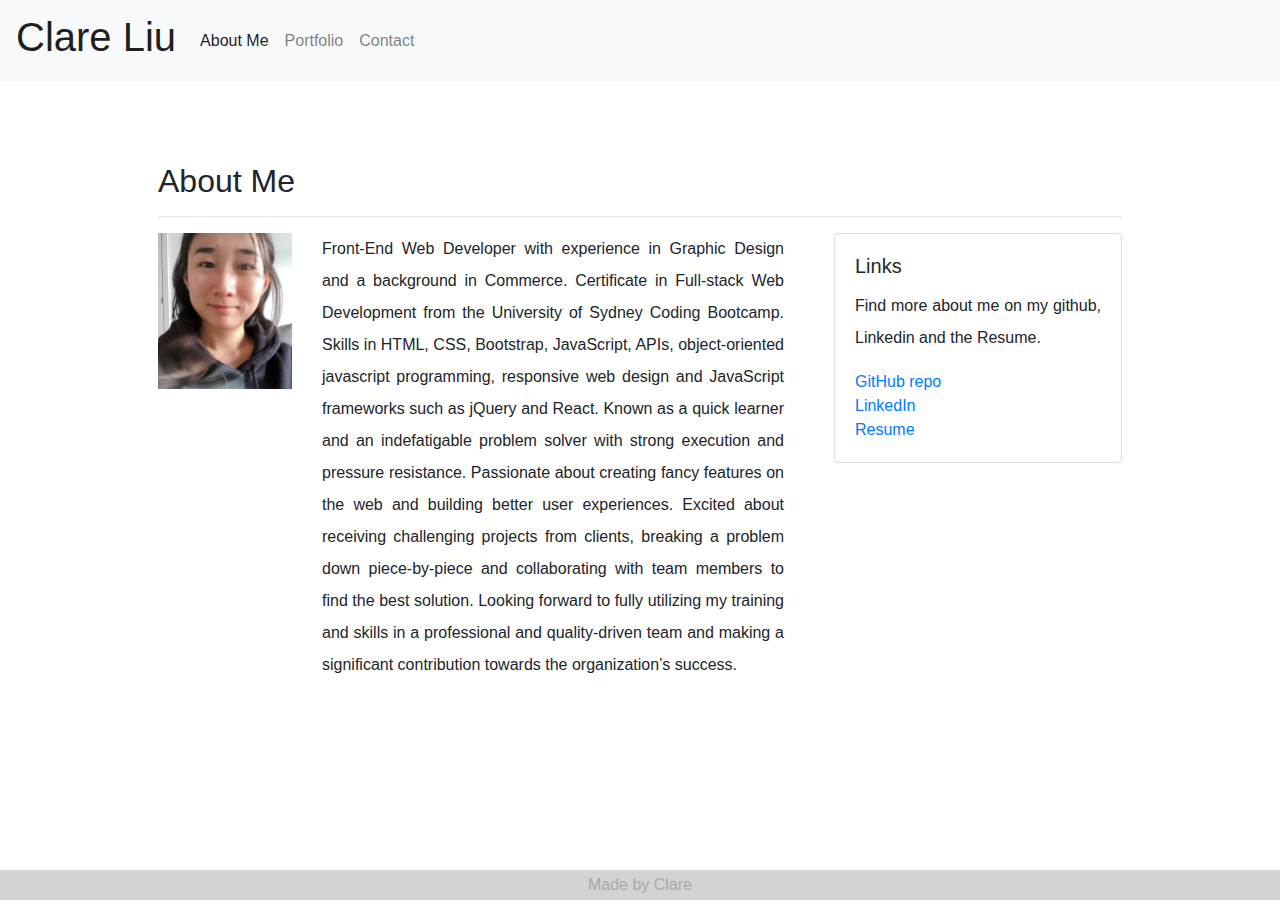
==== public/index.html @ 46d340cf "update" ====
<!DOCTYPE html>
<html lang="en">
    <head>
      <meta charset="UTF-8">
      <meta name="viewport" content="width=device-width, initial-scale=1, minimum-scale=1" />

      <title>Clare Liu</title>

      <link rel="stylesheet" href="style.css" type="text/css" />
      <link href="https://fonts.googleapis.com/css?family=Anton&display=swap" rel="stylesheet">
      <link rel="stylesheet" href="https://maxcdn.bootstrapcdn.com/bootstrap/4.0.0/css/bootstrap.min.css">
      <link rel="stylesheet" href="https://stackpath.bootstrapcdn.com/font-awesome/4.7.0/css/font-awesome.min.css">
      <script src="https://maxcdn.bootstrapcdn.com/bootstrap/4.0.0/js/bootstrap.min.js"></script>
    </head>  
    <body>
      <nav class="navbar navbar-expand-lg navbar-light bg-light">
          <a class="navbar-brand" href="index.html">
              <h1>Clare Liu</h1>
          </a>
          <button class="navbar-toggler" type="button" data-toggle="collapse" data-target="#navbarNav" aria-controls="navbarNav" aria-expanded="false" aria-label="Toggle navigation">
            <span class="navbar-toggler-icon"></span>
          </button>
          <div class="collapse navbar-collapse" id="navbarNav">
            <ul class="navbar-nav">
              <li class="nav-item active">
                <a class="nav-link" href="index.html">About Me<span class="sr-only">(current)</span></a>
              </li>
              <li class="nav-item portfolio">
                <a class="nav-link" href="portfolio.html">Portfolio</a>
              </li>
              <li class="nav-item">
                <a class="nav-link" href="contact.html">Contact</a>
              </li>
            </ul>
          </div>
      </nav>
      <div class="main-container">
        <h2>About Me</h2>
        <hr>
        <div class="sub-container">
          <div class="desc">
            <div class="row">
              <div class="col-md-3">
                <img src="asset/photo.jpeg" alt="picture">
              </div>
              <div class="col-md-9">
                <p>Front-End Web Developer with experience in Graphic Design and a background in Commerce. Certificate in Full-stack Web Development from the University of Sydney Coding Bootcamp. Skills in HTML, CSS, Bootstrap, JavaScript, APIs, object-oriented javascript programming, responsive web design and JavaScript frameworks such as jQuery and React. Known as a quick learner and an indefatigable problem solver with strong execution and pressure resistance. Passionate about creating fancy features on the web and building better user experiences. Excited about receiving challenging projects from clients, breaking a problem down piece-by-piece and collaborating with team members to find the best solution. Looking forward to fully utilizing my training and skills in a professional and quality-driven team and making a significant contribution towards the organization’s success.</p>
              </div>
            </div>
            
    
          </div>
          <div class="link">
            <div class="card" style="width: 18rem;">
              <div class="card-body">
                <h5 class="card-title">Links</h5>
                <p class="card-text">Find more about me on my github, Linkedin and the Resume.</p>
                <a href="https://github.com/cuicuiaaa" class="card-link">GitHub repo</a>
                <br>
                <a href="www.linkedin.com/in/yiling-liu-cuicuiaaa0307/" class="card-link">LinkedIn</a>
                <br>
                <a href="https://github.com/cuicuiaaa/myWebsite/raw/master/Yiling%20Liu%20Resume.pdf" class="card-link">Resume</a>
              </div>
            </div>
          </div>
        </div>
        
        
      </div>
      

      <footer>Made by Clare</footer>

      <script src="https://code.jquery.com/jquery-3.1.1.min.js"></script>
      <script src="https://cdn.jsdelivr.net/npm/popper.js@1.16.0/dist/umd/popper.min.js" integrity="sha384-Q6E9RHvbIyZFJoft+2mJbHaEWldlvI9IOYy5n3zV9zzTtmI3UksdQRVvoxMfooAo" crossorigin="anonymous"></script>
      <script src="https://stackpath.bootstrapcdn.com/bootstrap/4.4.1/js/bootstrap.min.js" integrity="sha384-wfSDF2E50Y2D1uUdj0O3uMBJnjuUD4Ih7YwaYd1iqfktj0Uod8GCExl3Og8ifwB6" crossorigin="anonymous"></script>
      
      <script type="text/javascript">
        $(".portfolio").on("click", function() {
          console.log("hey");
          // window.location.href = "http://localhost:8080/portfolio"
          $.ajax({ url: "/portfolio", method: "GET" }).then(function() {
            console.log("hey");
          });
        })
        
        
      </script>
    </body>
</html>
---- public/style.css ----
body {
    background-color: gray;
}

h1,
h2 {
    font-family: 'Anton';
}

.nav-link {
    color: gray;
}

.main-container {
    width: 80%;
    margin: 50px auto;
    padding: 30px;
    background-color: white;
}

.sub-container {
    width: 100%;
    display: flex;
    flex-direction: row;
    align-items: flex-start;
}

.desc {
    margin-right: 50px;
}

img {
    width: 100%;
    margin-right: 20px;
}

p {
    line-height: 2em;
    text-align: justify;
}

footer {
    background-color: lightgray;
    width: 100%;
    padding: 3px;
    color: darkgray;
    text-align: center;
    position: fixed;
    bottom: 0;
}

@media only screen and (max-width: 600px) {
    img {
        width: 100%;
        margin-bottom: 20px;
    }
  }
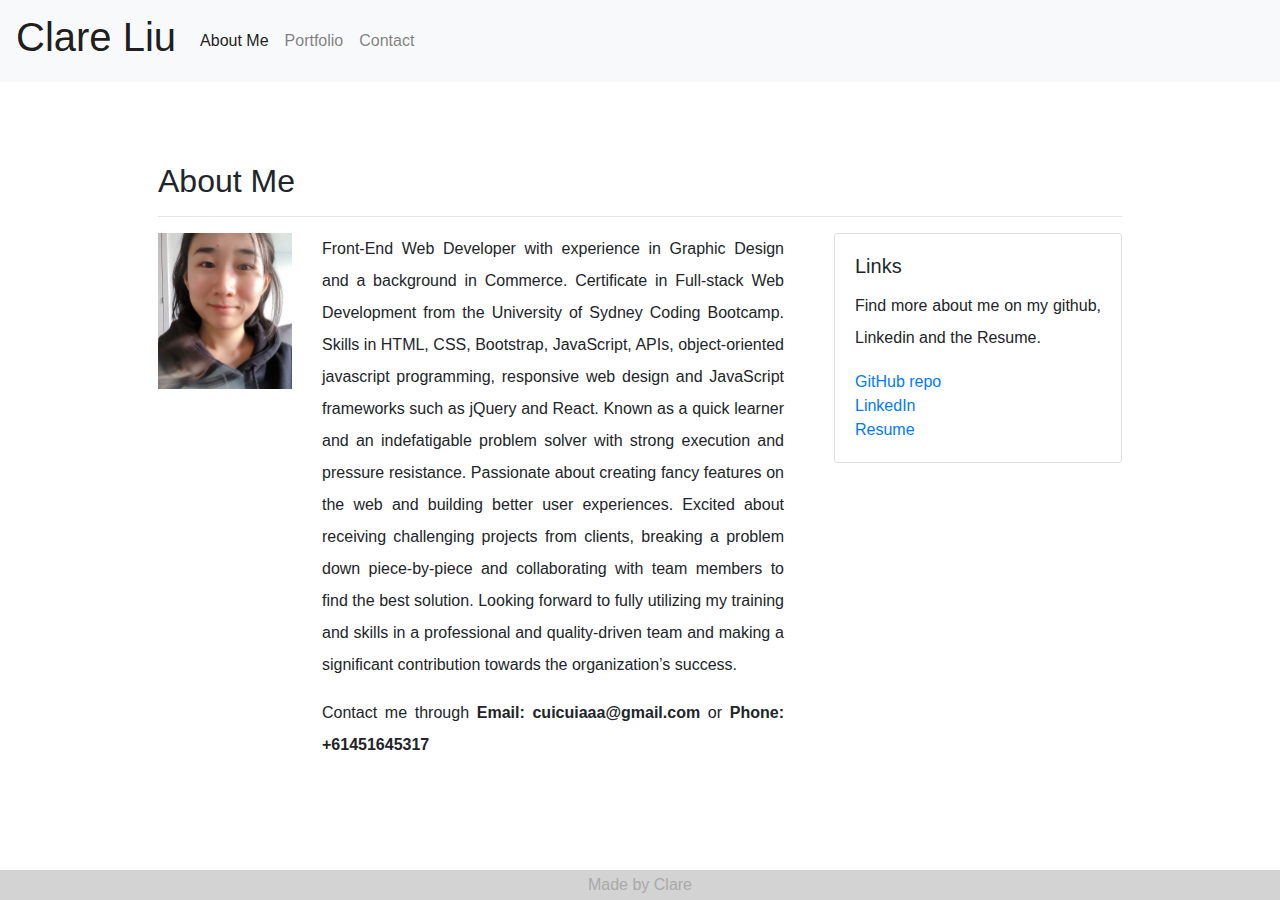
==== commit a6697231: "add contact info on landing page" ====
--- a/public/index.html
+++ b/public/index.html
@@ -45,6 +45,9 @@
               </div>
               <div class="col-md-9">
                 <p>Front-End Web Developer with experience in Graphic Design and a background in Commerce. Certificate in Full-stack Web Development from the University of Sydney Coding Bootcamp. Skills in HTML, CSS, Bootstrap, JavaScript, APIs, object-oriented javascript programming, responsive web design and JavaScript frameworks such as jQuery and React. Known as a quick learner and an indefatigable problem solver with strong execution and pressure resistance. Passionate about creating fancy features on the web and building better user experiences. Excited about receiving challenging projects from clients, breaking a problem down piece-by-piece and collaborating with team members to find the best solution. Looking forward to fully utilizing my training and skills in a professional and quality-driven team and making a significant contribution towards the organization’s success.</p>
+                <p>Contact me through <span>Email: cuicuiaaa@gmail.com</span> or 
+                <span>Phone: +61451645317</span></p>
+                  
               </div>
             </div>
             
@@ -57,11 +60,15 @@
                 <p class="card-text">Find more about me on my github, Linkedin and the Resume.</p>
                 <a href="https://github.com/cuicuiaaa" class="card-link">GitHub repo</a>
                 <br>
-                <a href="www.linkedin.com/in/yiling-liu-cuicuiaaa0307/" class="card-link">LinkedIn</a>
+                <a href="https://www.linkedin.com/in/yiling-liu-cuicuiaaa0307" class="card-link">LinkedIn</a>
                 <br>
-                <a href="https://github.com/cuicuiaaa/myWebsite/raw/master/Yiling%20Liu%20Resume.pdf" class="card-link">Resume</a>
+                <a href="https://github.com/cuicuiaaa/myWebsite/files/4774234/resume.pdf" class="card-link">Resume</a>
+                
+                
               </div>
             </div>
+          </div>
+          
           </div>
         </div>
         
--- a/public/style.css
+++ b/public/style.css
@@ -29,6 +29,10 @@
     margin-right: 50px;
 }
 
+span {
+    font-weight: bolder;
+}
+
 img {
     width: 100%;
     margin-right: 20px;
